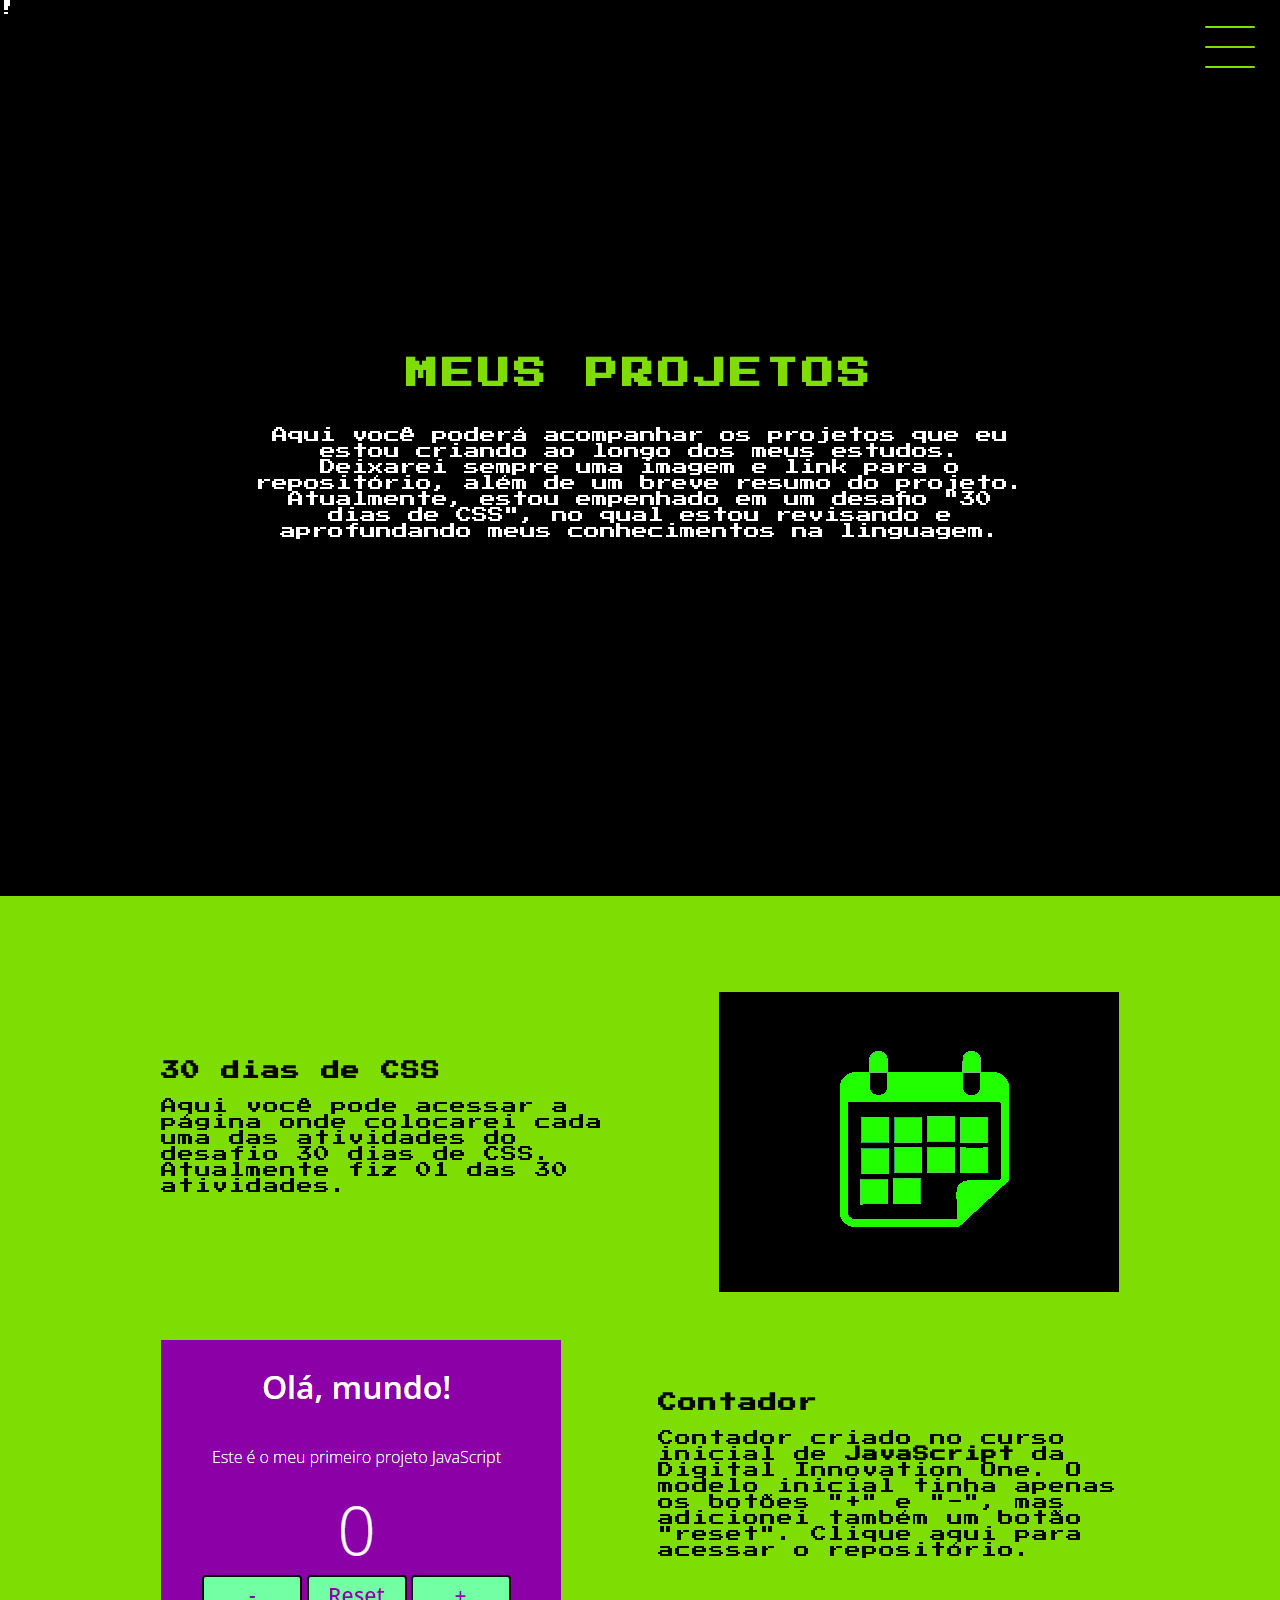
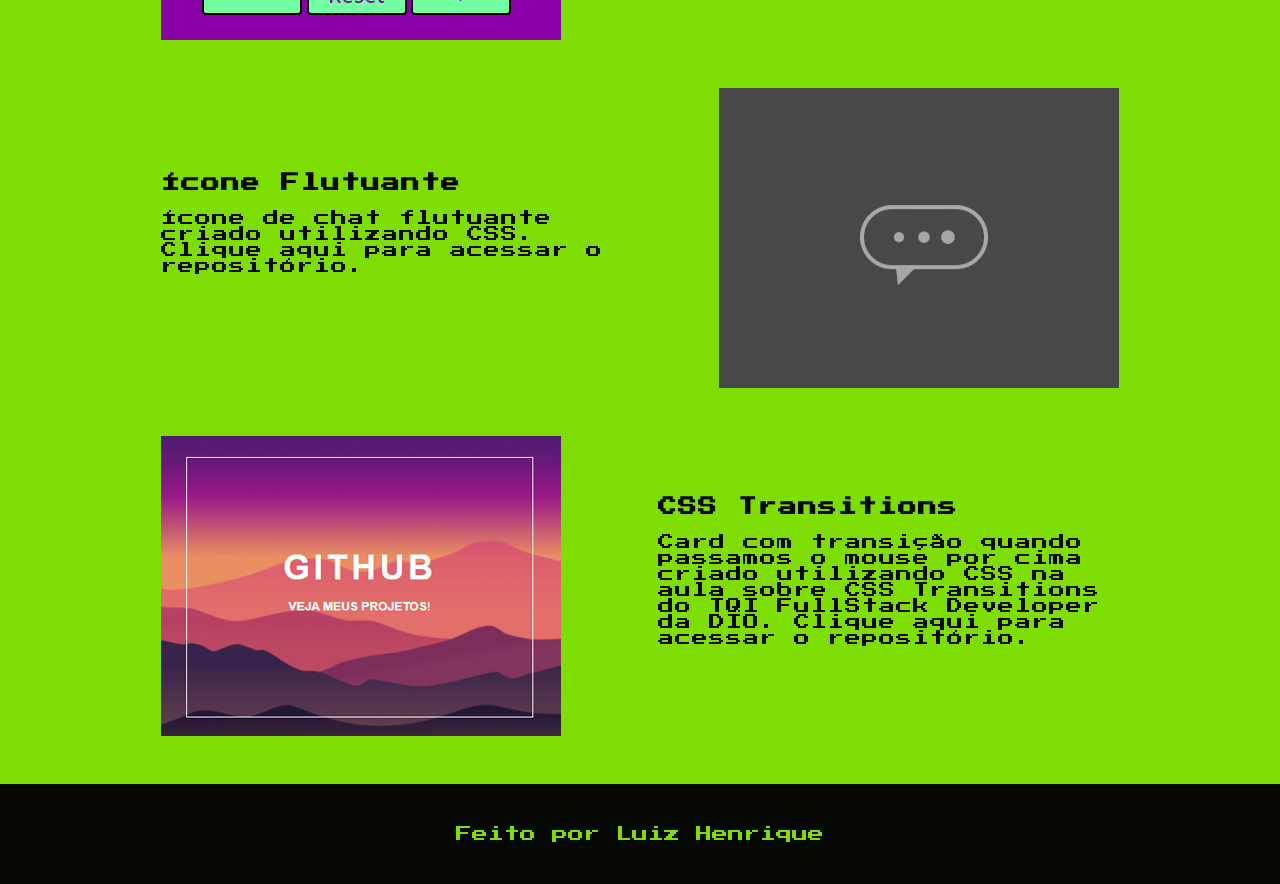
==== projetos.html @ b9728b07 "Criação da páginas de projetos e alterações no design do portfólio" ====
!
<!DOCTYPE html>
<html lang="en">

<head>
  <meta charset="UTF-8">
  <meta name="viewpoint" content="width=device-widht" , initial-scale="1.0">
  <link rel="stylesheet" href="./style-projetos.css">
  <title>Document</title>
</head>

<body>
  <header class="header-wrapper-projetos">
    <div class="header">
      <div class="checkbox-container">
        <div class="checkbox-wrapper">
          <input type="checkbox" id="toggle">
          <label class="checkbox" for="toggle">
            <div class="trace"></div>
            <div class="trace"></div>
            <div class="trace"></div>
          </label>
          <div class="menu"></div>
          <nav class="menu-items">
            <ul>
              <li>
                <a href="index.html">Home</a>
              </li>
              <li>
                <a href="https://www.linkedin.com/in/luizhgomes96" target="_blank">Sobre</a>
              </li>
              <li>
                <a href="projetos.html">Projetos</a>
              </li>
            </ul>
          </nav>

        </div>
      </div>
    </div>
    <h1>Meus projetos</h1>
    <p>Aqui você poderá acompanhar os projetos que eu estou criando ao longo dos meus estudos. Deixarei sempre uma imagem e link para o repositório, além de um breve resumo do projeto. Atualmente, estou empenhado em um desafio "30 dias de CSS", no qual estou revisando e aprofundando meus conhecimentos na linguagem.</p>

  </header>
  <div class="container">
    <div class="card-container">
      <div class="card-text">
        <h3>30 dias de CSS</h3>
        Aqui você pode acessar a página onde colocarei cada uma das atividades do desafio 30 dias de CSS. Atualmente fiz 01 das 30 atividades.
      </div>
      <div class="css30">

        <a href="30day.html" class="card-wrapper">


        </a>

      </div>
    </div>
    <div class="card-container">
      <div class="contador">
        <a href="https://luizhgomes96.github.io/contador/" target="_blank" class="card-wrapper">

        </a>
      </div>
      <div class="card-text">
        <h3>Contador</h3>
        Contador criado no curso inicial de <strong>JavaScript</strong> da Digital Innovation One. O modelo inicial tinha apenas os botões "+" e "-", mas adicionei também um botão "reset".<a href="https://github.com/LuizHGomes96/contador" target="_blank"> Clique aqui para acessar o repositório.</a>
      </div>
    </div>
    <div class="card-container">
      <div class="card-text">
        <h3>Ícone Flutuante</h3>
        Ícone de chat flutuante criado utilizando CSS.<a href="https://github.com/LuizHGomes96/Icone-Flutuante" target="_blank"> Clique aqui para acessar o repositório.</a>
      </div>
      <div class="Icone">
        <a href="https://luizhgomes96.github.io/Icone-Flutuante/" target="_blank" class="card-wrapper">

        </a>
      </div>
    </div>

    <div class="card-container">
      <div class="transitions">
        <a href="https://luizhgomes96.github.io/CSS-Transitions/" target="_blank" class="card-wrapper">

        </a>
      </div>
      <div class="card-text">
        <h3>CSS Transitions</h3>
        Card com transição quando passamos o mouse por cima criado utilizando CSS na aula sobre CSS Transitions do TQI FullStack Developer da DIO.<a href="https://github.com/LuizHGomes96/CSS-Transitions" target="_blank"> Clique aqui para acessar o repositório.</a>
      </div>
    </div>
  </div>
  <footer class="footer">
    Feito por Luiz Henrique
  </footer>
</body>

</html>
---- style-projetos.css ----
@import url("https://fonts.googleapis.com/css2?family=Amatic+SC&family=Press+Start+2P&display=swap");

body {
  margin: 0;
  padding: 0;
  color: #ffffff;
  font-family: "Press Start 2P", sans-serif;
  background-color: #7edd03;
}

/* HEADER */
.header-wrapper-projetos {
  height: 100vh;
  width: 100vw;
  /* background: linear-gradient(-45deg, #050404, #610593, #432d73, #1b0d17);*/
  background-color: black;
  background-size: 400% 400%;
  display: flex;
  flex-direction: column;
  justify-content: center;
  align-items: center;
  margin-top: -20px;
}
.header-wrapper {
  height: 100vh;
  width: 100vw;
  /* background: linear-gradient(-45deg, #050404, #610593, #432d73, #1b0d17);*/
  background-color: black;
  background-size: 400% 400%;
  display: flex;
  flex-direction: column;
  justify-content: center;
  align-items: center;
}

h1 {
  text-transform: uppercase;
  letter-spacing: 4px;
  color: #7edd03;
}

h2 {
  text-transform: uppercase;
  letter-spacing: 4px;
  color: #7edd03;
}

p {
  max-width: 60%;
  text-align: center;
}

.social-media {
  margin-top: 1rem;
  display: flex;
}

/* .social-media a {
  text-decoration: none;
  color: #ffffff;
  font-size: 24px;
  padding: 1rem 4rem;
  border: 1px solid #ffffff;
  min-width: 4rem;
  display: flex;
  justify-content: center;
  align-items: center;
  transition: 0.3s cubic-bezier(0.55, 0.025, 0.675, 0.97);
  margin: 50px;
  position: relative;
} */

.social-media a {
  position: relative;
  display: inline block;
  padding: 1rem 4rem;
  margin: 50px;
  color: #7edd03;
  text-decoration: none;
  transition: 0.4s;
  letter-spacing: 4px;
  overflow: hidden;
  min-width: 4rem;
}

.social-media a:hover {
  color: #050801;
  background: #7edd03;
  box-shadow: 0 0 5px #7edd03, 0 0 25px #7edd03, 0 0 50px #7edd03,
    0 0 200px #7edd03;
  -webkit-box-reflect: below 1px linear-gradient(transparent, #0005);
}

/*@keyframes backgroundTransition {
  0% {
    background-position: 0% 80%;
  }
  50% {
    background-position: 80% 100%;
  }
  100% {
    background-position: 0% 90%;
  }
}*/

/* MENU HAMBURGUER */

.checkbox-container {
  display: flex;
  justify-content: center;
  align-items: center;
}

.checkbox {
  height: 100px;
  width: 100px;
  position: absolute;
  top: 0;
  right: 0;
  display: flex;
  justify-content: center;
  cursor: pointer;
  z-index: 9999;
  transition: 400ms ease-in-out 0s;
}

.checkbox .trace {
  width: 50px;
  height: 2px;
  background-color: #7edd03;
  position: absolute;
  border-radius: 4px;
  transition: 0.5s ease-in-out;
}

.checkbox .trace:nth-child(1) {
  top: 26px;
  transform: rotate(0);
}

.checkbox .trace:nth-child(2) {
  top: 46px;
  transform: rotate(0);
}

.checkbox .trace:nth-child(3) {
  top: 66px;
  transform: rotate(0);
}

#toggle {
  display: none;
}

/* MENU */

.menu {
  position: absolute;
  top: 28px;
  right: 30px;
  background: transparent;
  height: 40px;
  width: 40px;
  border-radius: 50%;
  box-shadow: 0px 0px 0px 0px white;
  z-index: -1;
  transition: 400ms ease-in-out 0s;
}

.menu-items {
  position: fixed;
  top: 0;
  left: 0;
  width: 100%;
  height: 100vh;
  display: flex;
  justify-content: center;
  align-items: center;
  z-index: 2;
  opacity: 0;
  visibility: hidden;
  transition: 400ms ease-in-out 0s;
}

.menu-items ul {
  list-style-type: none;
}

.menu-items ul li a {
  margin: 10px 0;
  color: #050801;
  text-decoration: none;
  text-transform: uppercase;
  letter-spacing: 4px;
  font-size: 40px;
}

/* ANIMAÇÃO DO MENU */

#toggle:checked + .checkbox .trace:nth-child(1) {
  transform: rotate(45deg);
  background-color: #050801;
  top: 47px;
}

#toggle:checked + .checkbox .trace:nth-child(2) {
  transform: translateX(-100px);
  width: 30px;
  visibility: hidden;
  opacity: 0;
}

#toggle:checked + .checkbox .trace:nth-child(3) {
  transform: rotate(-45deg);
  background-color: #050801;
  top: 48px;
}

#toggle:checked + .checkbox {
  background-color: #7edd03;
}

#toggle:checked ~ .menu {
  box-shadow: 0px 0px 0px 100vmax #7edd03;
  z-index: 1;
}

#toggle:checked ~ .menu-items {
  visibility: visible;
  opacity: 1;
}

/* CARDS */

.container {
  width: 100%;
  height: auto;
  display: flex;
  flex-direction: column;
  justify-content: space-evenly;
  align-items: center;
  margin: 3rem 0;
}

.card-container {
  display: flex;
  align-items: center;
  justify-content: space-evenly;
  width: 90%;
}

.css30 {
  height: 300px;
  width: 400px;
  margin: 3rem 0 0 0;
  background-image: url("./imgs/calendar.jpg");
  background-position: center;
  background-repeat: no-repeat;
  background-size: cover;
  display: flex;
  justify-content: center;
  align-items: center;
  color: white;
  cursor: pointer;
  transition: 0.3s;
}

.css30 a {
  height: 300px;
  width: 400px;
}

.contador {
  height: 300px;
  width: 400px;
  margin: 3rem 0 0 0;
  background-image: url("./imgs/contador.jpg");
  background-position: center;
  background-repeat: no-repeat;
  background-size: cover;
  display: flex;
  justify-content: center;
  align-items: center;
  color: white;
  cursor: pointer;
  transition: 0.3s;
}

.contador a {
  height: 300px;
  width: 400px;
}

.icone {
  height: 300px;
  width: 400px;
  margin: 3rem 0 0 0;
  background-image: url("./imgs/icone.jpg");
  background-position: center;
  background-repeat: no-repeat;
  background-size: cover;
  display: flex;
  justify-content: center;
  align-items: center;
  color: white;
  cursor: pointer;
  transition: 0.3s;
}

.icone a {
  height: 300px;
  width: 400px;
}

.transitions {
  height: 300px;
  width: 400px;
  margin: 3rem 0 0 0;
  background-image: url("./imgs/transitions.jpg");
  background-position: center;
  background-repeat: no-repeat;
  background-size: cover;
  display: flex;
  justify-content: center;
  align-items: center;
  color: white;
  cursor: pointer;
  transition: 0.3s;
}

.transitions a {
  height: 300px;
  width: 400px;
}

.card-text {
  width: 40%;
  font-family: "Press Start 2P", sans-serif;
  letter-spacing: 1px;
  color: #050801;
}

.card-text a {
  text-decoration: none;
  color: #050801;
}

.card-wrapper {
  text-align: center;
  display: flex;
  flex-direction: column;
  justify-content: center;
  align-items: center;
  position: relative;
  text-decoration: none;
}

.card-wrapper::before {
  content: "";
  position: absolute;
  height: 100px;
  width: 100px;
  display: block;
  border: 1px solid white;
  opacity: 0;
  transition: 0.3s;
}

.card-wrapper h2 {
  font-size: 40px;
  text-transform: uppercase;
  letter-spacing: 4px;
  margin: 0;
  transition: 0.3s;
}

.card-wrapper p {
  font-size: 0;
  visibility: hidden;
  opacity: 0;
  font-weight: bold;
  text-transform: uppercase;
  transition: 0.3s;
}

.card a {
  text-decoration: none;
  color: #ffffff;
  z-index: 9999;
}

/* FOOTER */

.footer {
  width: 100%;
  height: 100px;
  background-color: #050801;
  color: #7edd03;
  display: flex;
  justify-content: center;
  align-items: center;
}

@media (max-width: 800px) {
  .social-media {
    display: flex;
    flex-direction: column;
  }

  .container {
    margin-top: 0;
  }

  .card-container {
    flex-direction: column;
  }

  .container .card-container:nth-child(1),
  .container .card-container:nth-child(3) {
    flex-direction: column-reverse;
  }

  .card {
    height: 250px;
    width: 250px;
  }

  .card-text {
    width: 90%;
    margin-top: 2rem;
    text-align: center;
  }
}
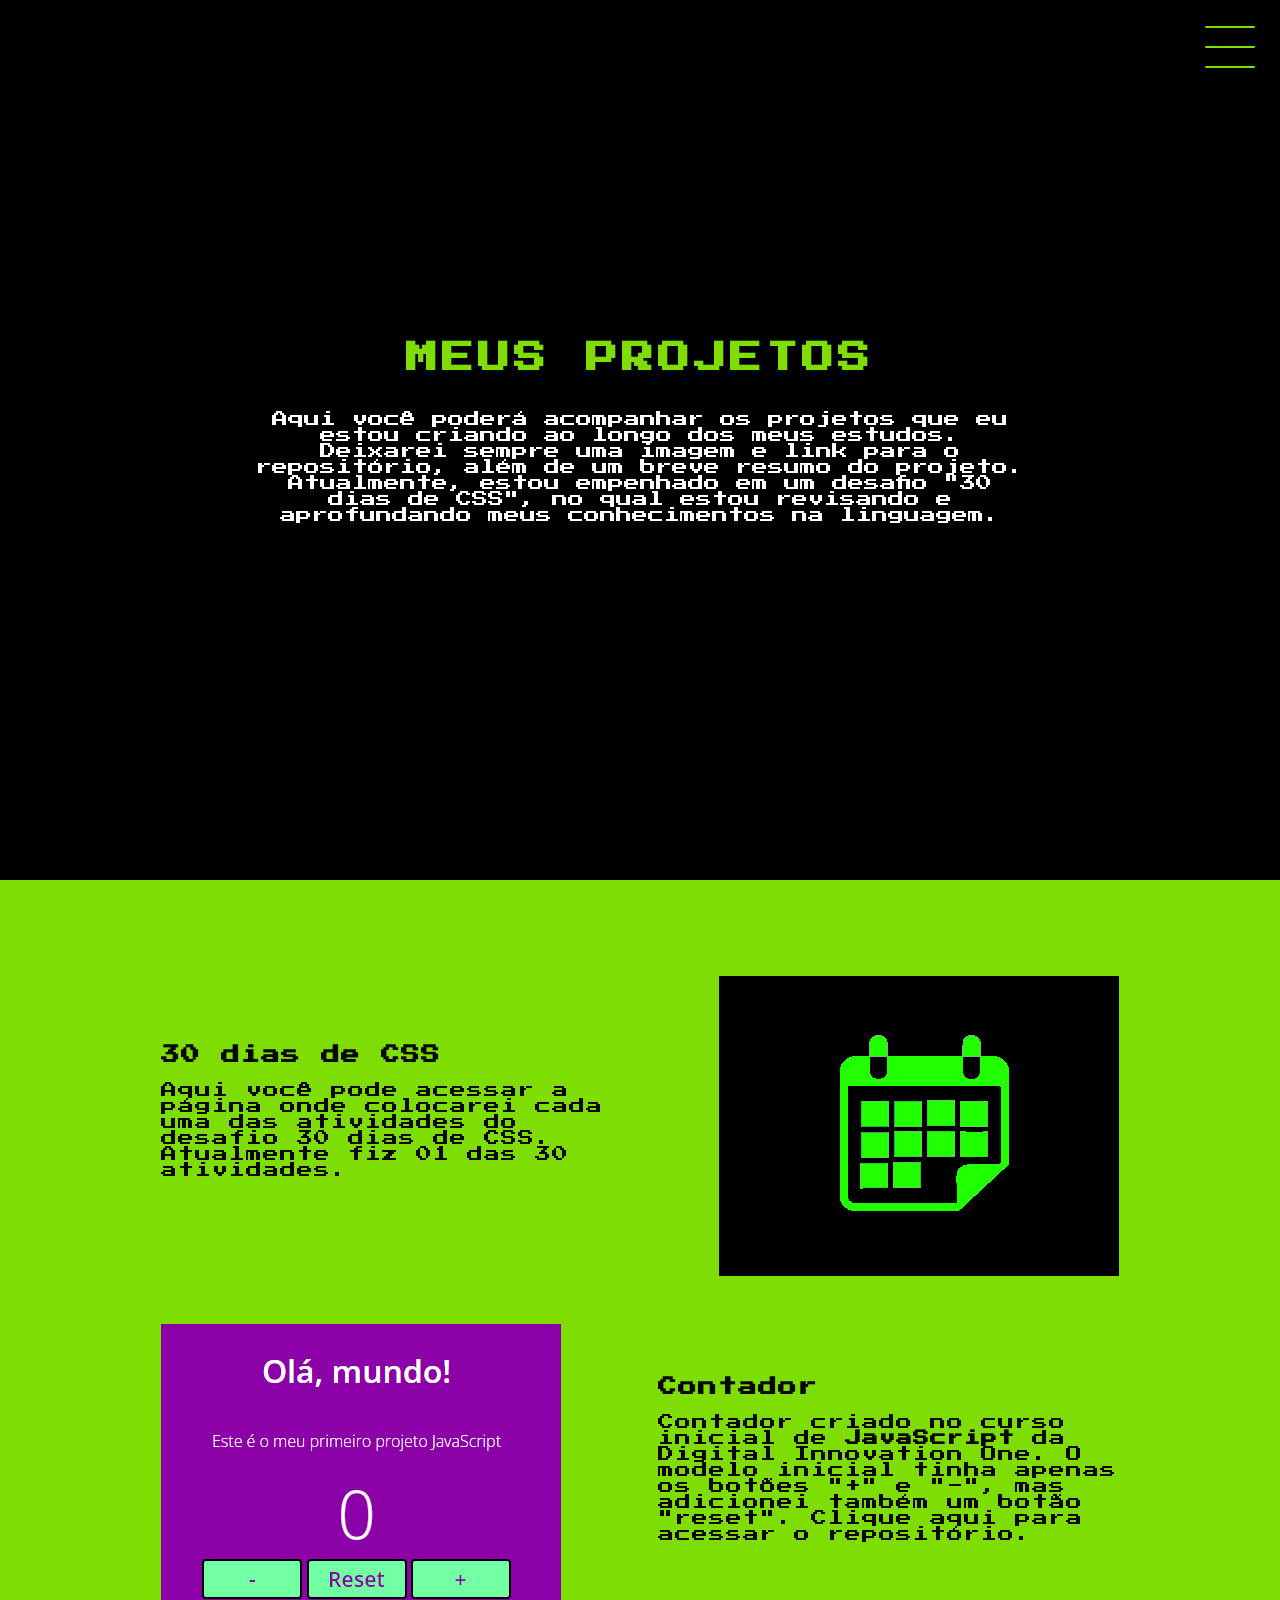
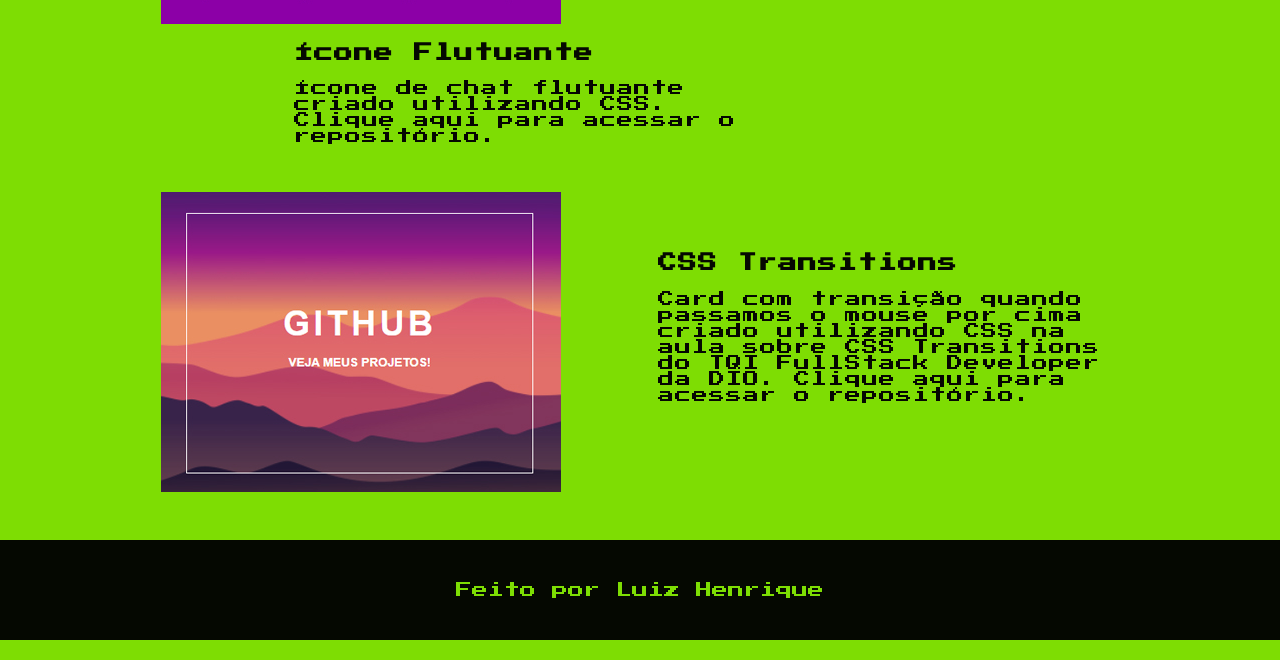
==== commit 46adc54e: "Update projetos.html" ====
--- a/projetos.html
+++ b/projetos.html
@@ -1,4 +1,3 @@
-!
 <!DOCTYPE html>
 <html lang="en">
 
@@ -97,4 +96,4 @@
   </footer>
 </body>
 
-</html>+</html>
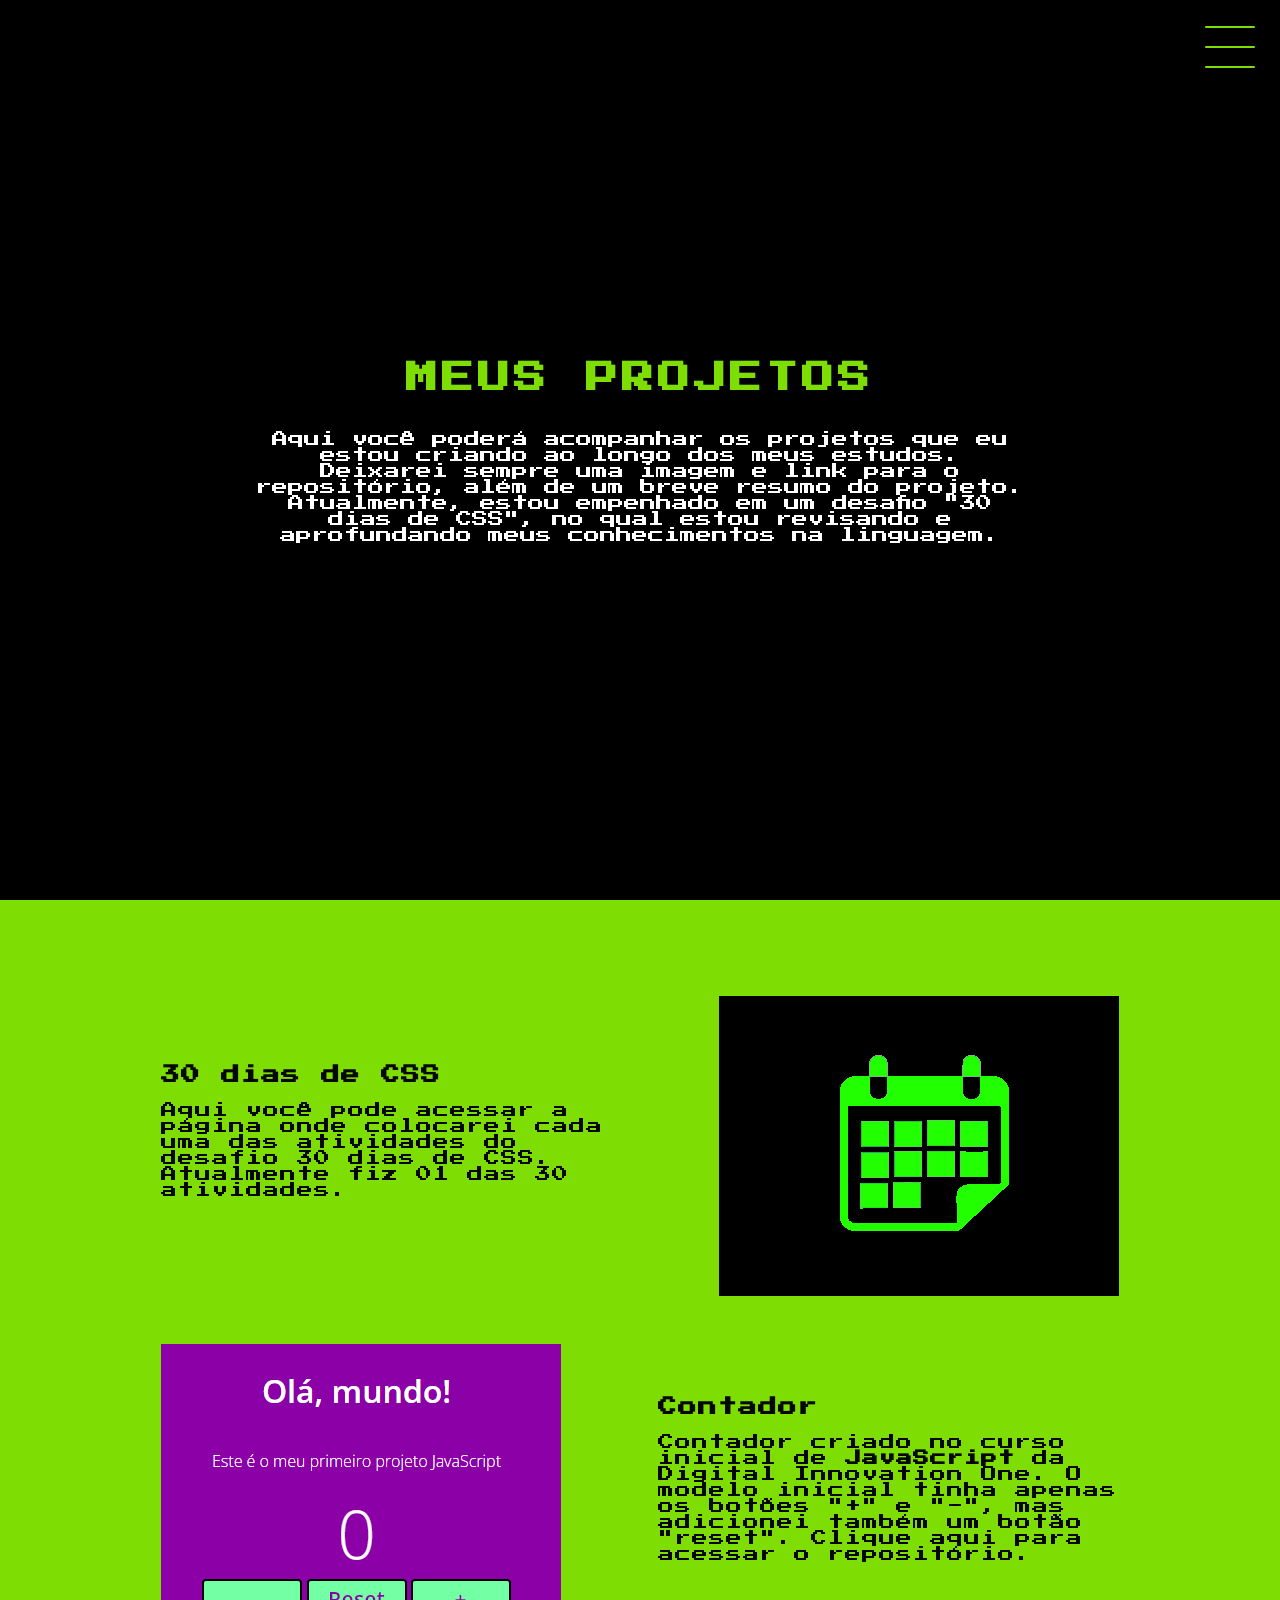
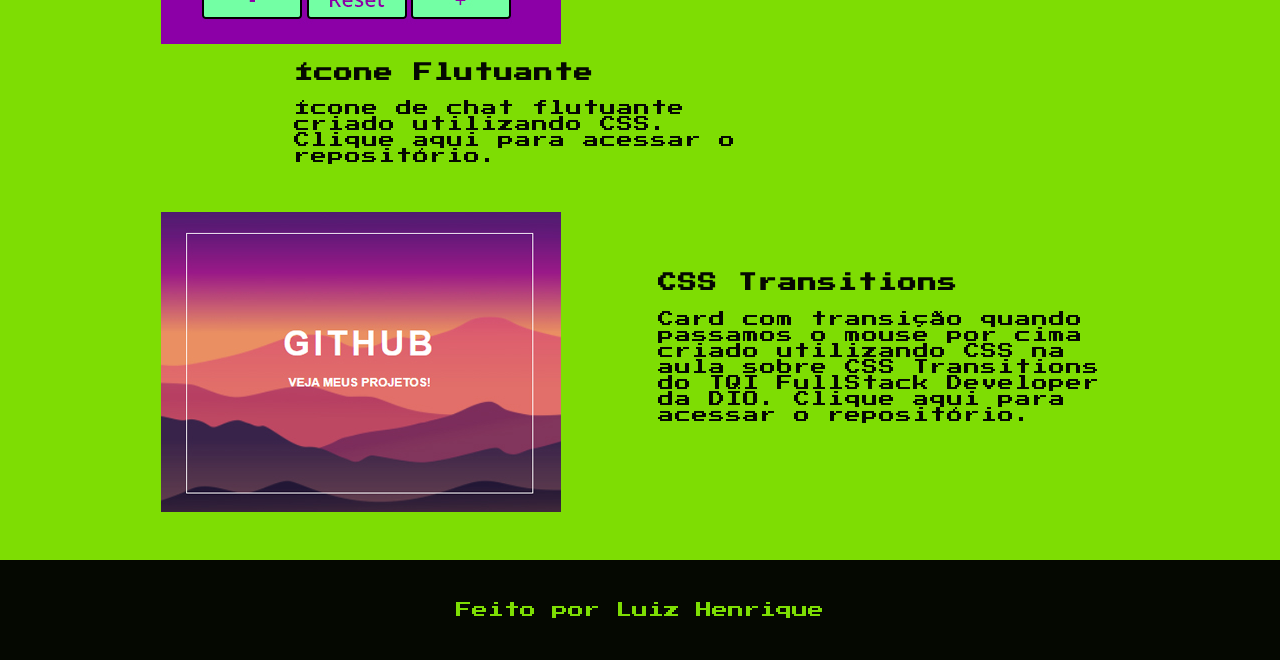
==== commit fa9d568e: "Correção de erros" ====
--- a/projetos.html
+++ b/projetos.html
@@ -96,4 +96,4 @@
   </footer>
 </body>
 
-</html>
+</html>
--- a/style-projetos.css
+++ b/style-projetos.css
@@ -19,8 +19,8 @@
   flex-direction: column;
   justify-content: center;
   align-items: center;
-  margin-top: -20px;
-}
+}
+
 .header-wrapper {
   height: 100vh;
   width: 100vw;
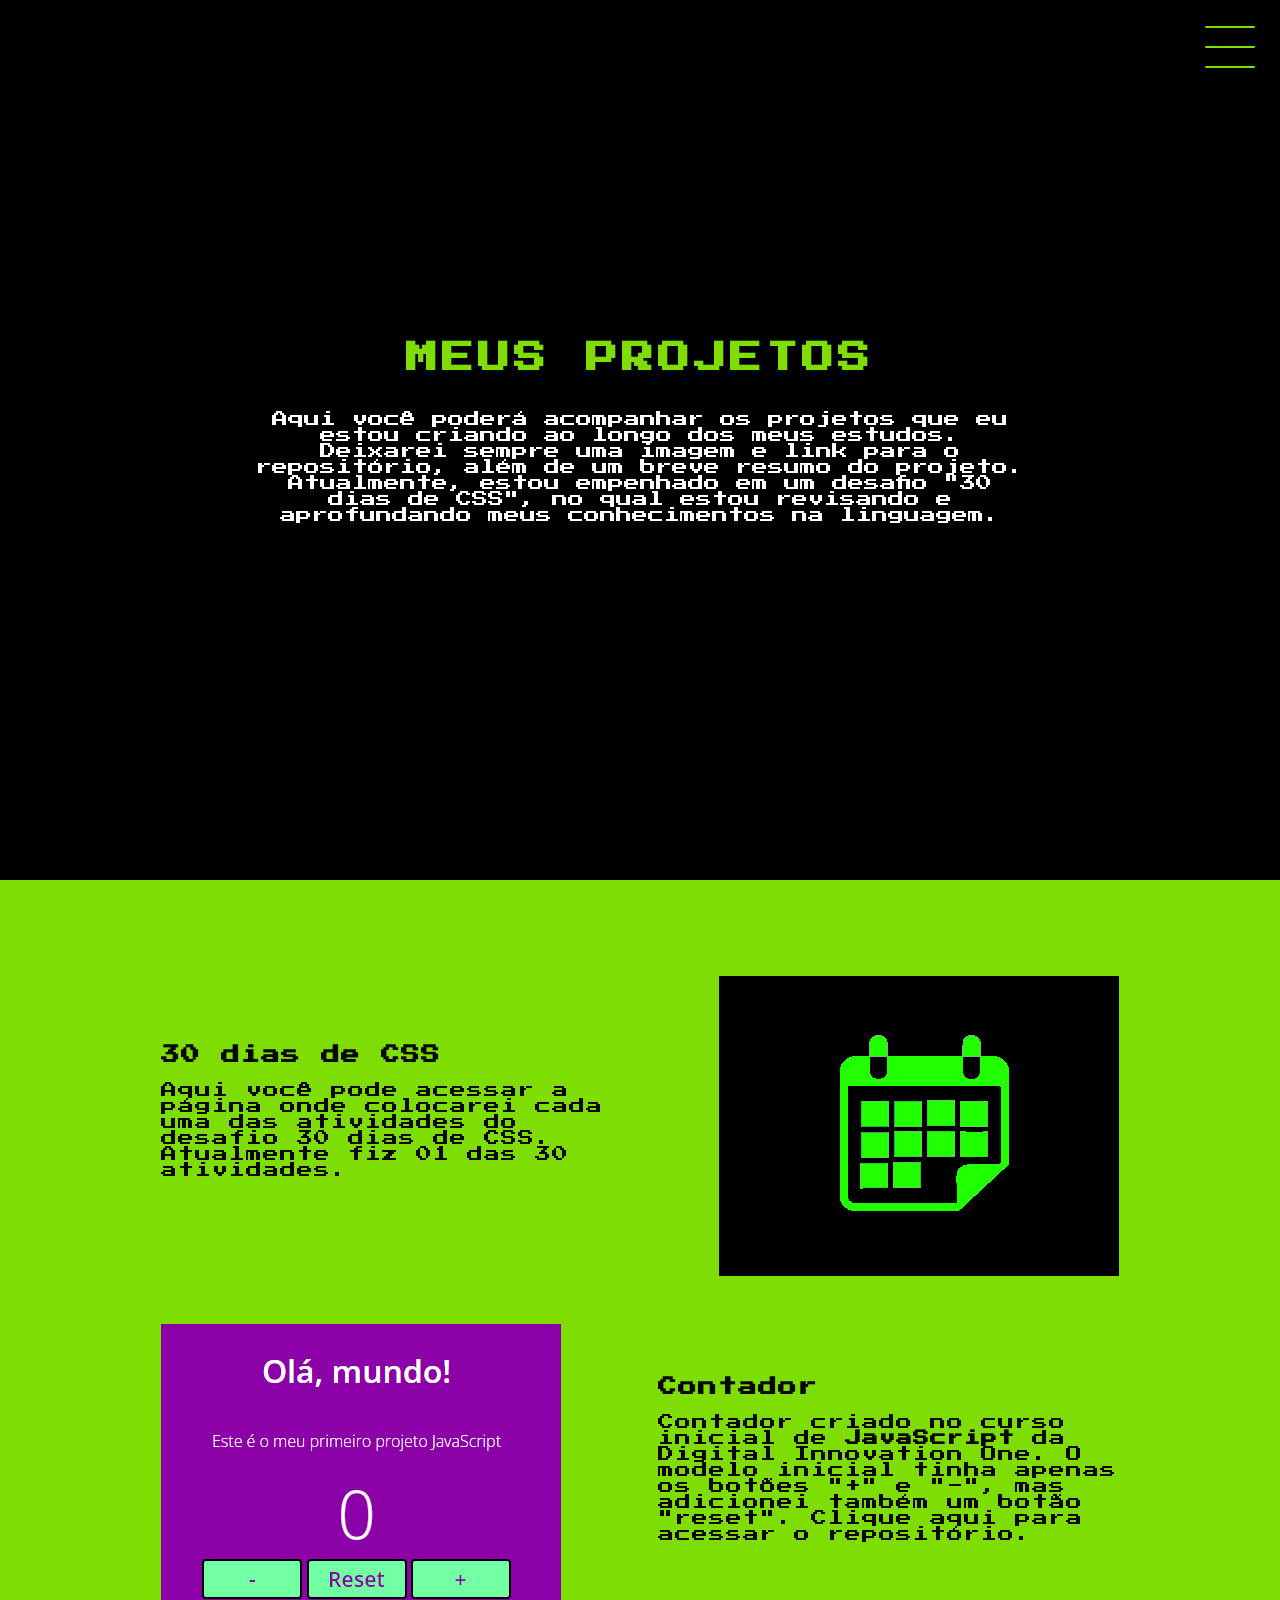
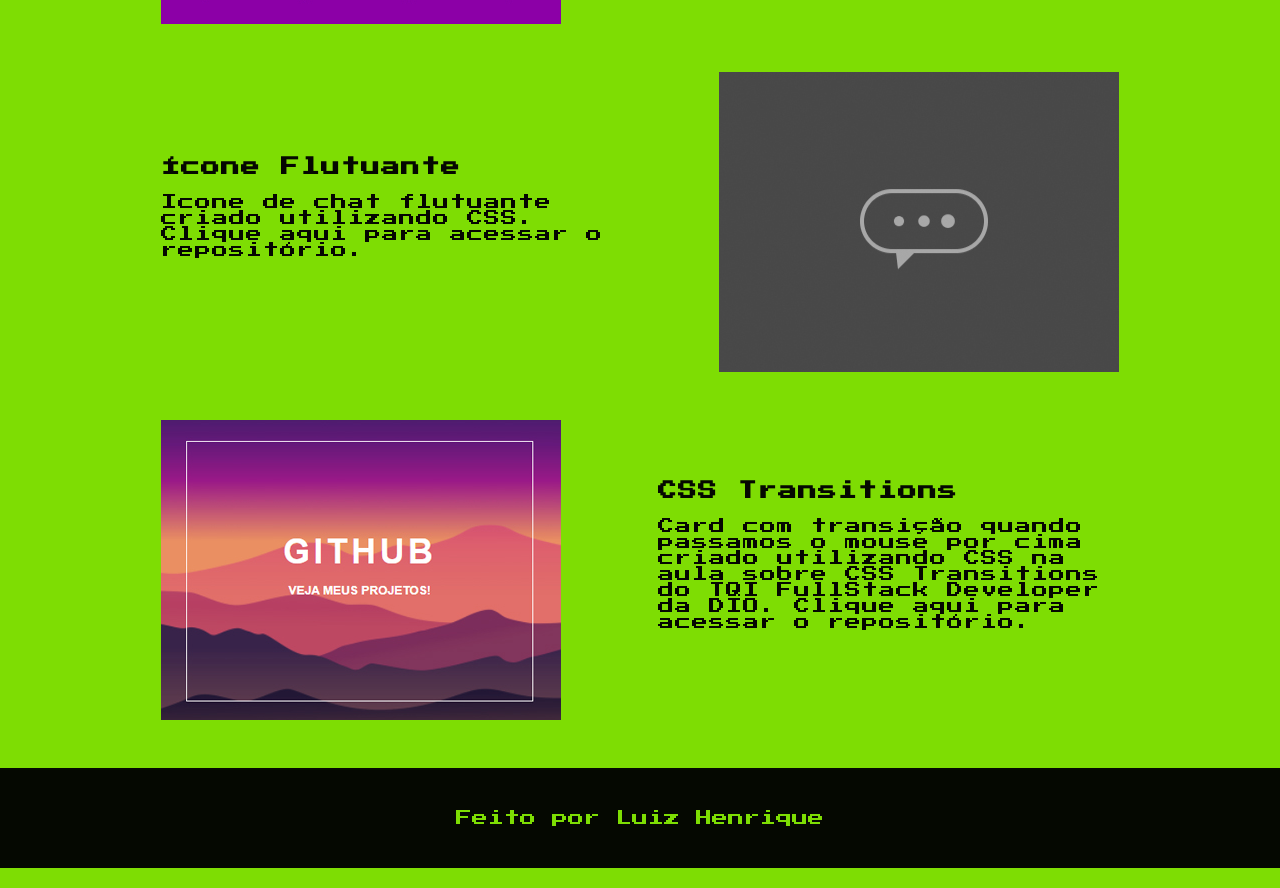
==== commit 558bf256: "Correção de erros" ====
--- a/projetos.html
+++ b/projetos.html
@@ -67,17 +67,24 @@
         Contador criado no curso inicial de <strong>JavaScript</strong> da Digital Innovation One. O modelo inicial tinha apenas os botões "+" e "-", mas adicionei também um botão "reset".<a href="https://github.com/LuizHGomes96/contador" target="_blank"> Clique aqui para acessar o repositório.</a>
       </div>
     </div>
+
+
+
+
     <div class="card-container">
       <div class="card-text">
         <h3>Ícone Flutuante</h3>
-        Ícone de chat flutuante criado utilizando CSS.<a href="https://github.com/LuizHGomes96/Icone-Flutuante" target="_blank"> Clique aqui para acessar o repositório.</a>
+        Icone de chat flutuante criado utilizando CSS.<a href="https://github.com/LuizHGomes96/Icone-Flutuante" target="_blank"> Clique aqui para acessar o repositório.</a>
       </div>
-      <div class="Icone">
+      <div class="icone">
         <a href="https://luizhgomes96.github.io/Icone-Flutuante/" target="_blank" class="card-wrapper">
 
         </a>
       </div>
     </div>
+
+
+
 
     <div class="card-container">
       <div class="transitions">
--- a/style-projetos.css
+++ b/style-projetos.css
@@ -19,8 +19,8 @@
   flex-direction: column;
   justify-content: center;
   align-items: center;
-}
-
+  margin-top: -20px;
+}
 .header-wrapper {
   height: 100vh;
   width: 100vw;
@@ -79,7 +79,6 @@
   text-decoration: none;
   transition: 0.4s;
   letter-spacing: 4px;
-  overflow: hidden;
   min-width: 4rem;
 }
 
@@ -358,8 +357,8 @@
 .card-wrapper::before {
   content: "";
   position: absolute;
-  height: 100px;
-  width: 100px;
+  height: 300px;
+  width: 400px;
   display: block;
   border: 1px solid white;
   opacity: 0;
